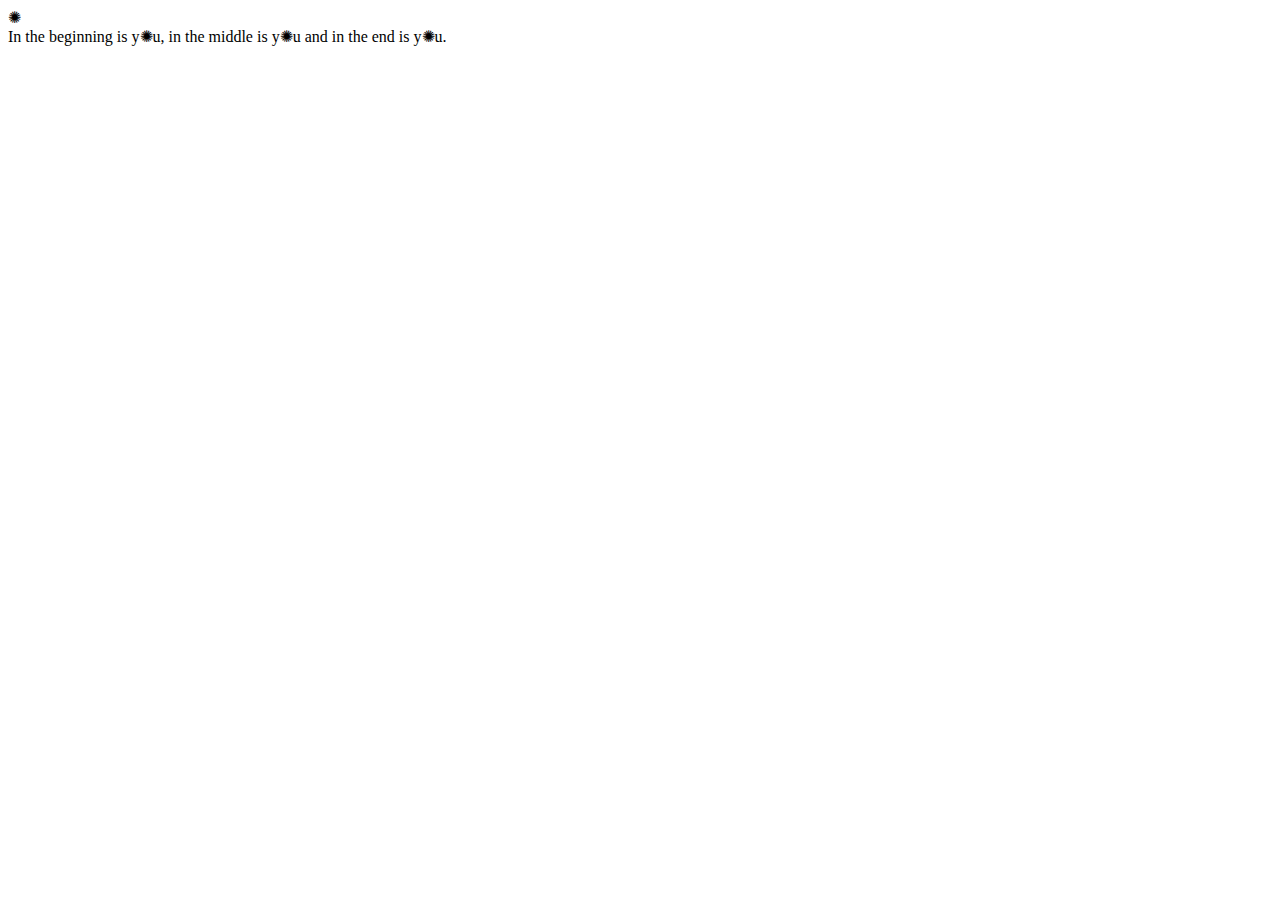
==== daylightsavings/index.html @ d75864a2 "organized file names" ====
<!DOCTYPE html>
<html>
<head>
	<meta charset="utf-8">
	<title>✺</title>
	<script src="script.js"></script>
	<link rel="stylesheet" href="styles.css">
	<style>
		#dst,
		#not-dst {
			display: none;
		}
	</style>
</head>
<body>

	<div class="cornersun" onclick="location.reload()">✺</div>
	
	<div id="dst">
	</div>

	<div id="not-dst">
	</div>

</body>	
</html>
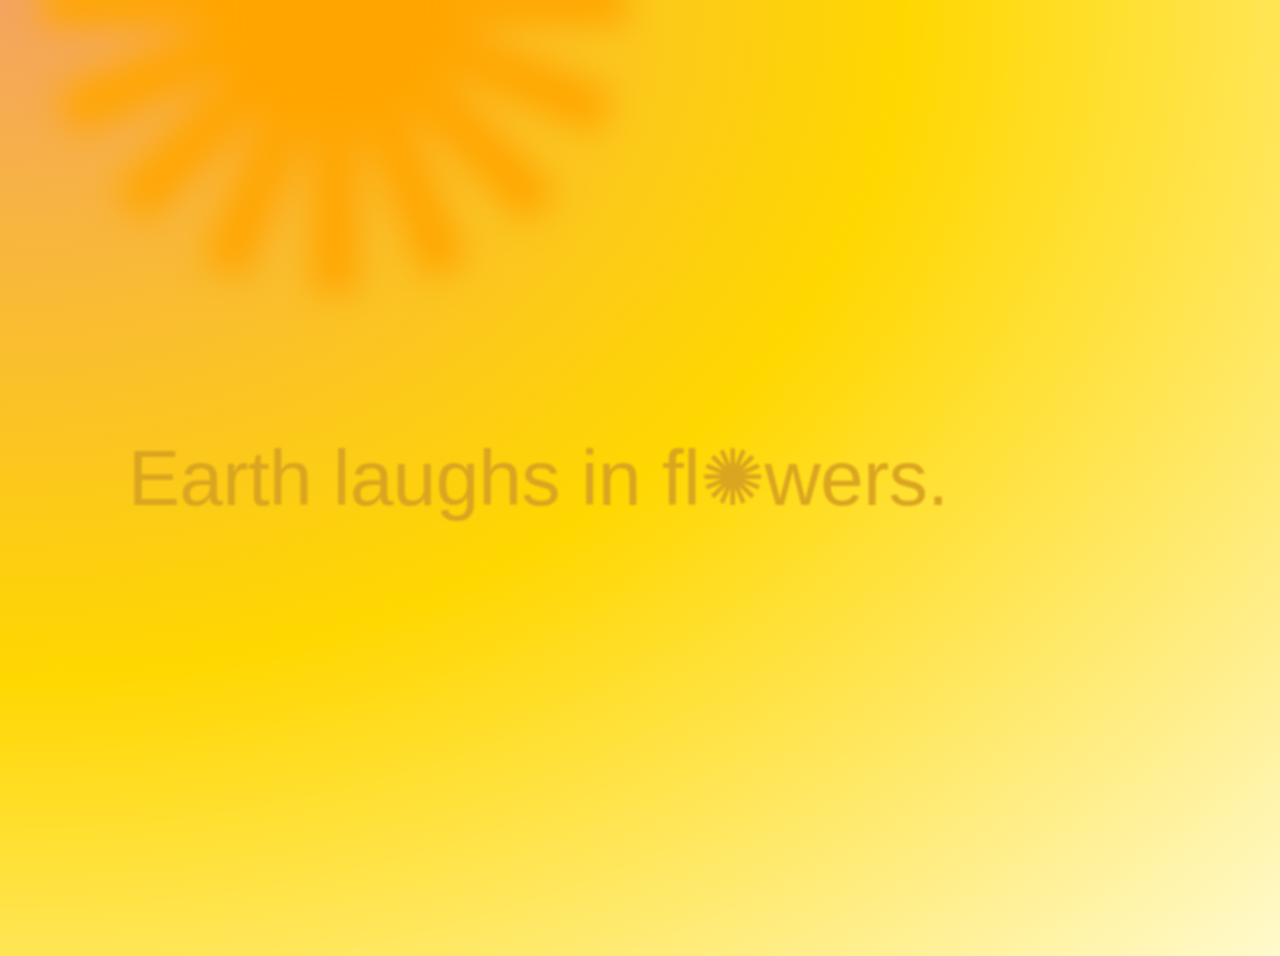
==== commit 354feaf4: "Fixed code from Laurel" ====
--- a/daylightsavings/index.html
+++ b/daylightsavings/index.html
@@ -2,8 +2,8 @@
 <html>
 <head>
 	<meta charset="utf-8">
-	<title>✺</title>
-	<script src="script.js"></script>
+	<title>DST Time Demo</title>
+	<script src="test.js"></script>
 	<link rel="stylesheet" href="styles.css">
 	<style>
 		#dst,
--- a/daylightsavings/styles.css
+++ b/daylightsavings/styles.css
@@ -0,0 +1,82 @@
+html {
+}
+
+body {
+    font-family: Helvetica, Arial, sans-serif;
+    font-size: 1rem;
+    padding: 20px;
+    display: flex;
+    flex-direction: column;
+    align-items: flex-start; 
+    justify-content: center;
+    height: 100vh;
+    background-image: radial-gradient(ellipse at top left, sandybrown, gold, lemonchiffon);
+    background-repeat: no-repeat;
+}
+
+body.daylight-savings {
+    background-image: radial-gradient(ellipse at top left, sandybrown, PaleTurquoise, deepskyblue);
+}
+
+body.daylight-savings #dst {
+    font-size: 78px;
+    color: white;
+    font-weight: 300;
+    letter-spacing: -0.5px;
+    padding: 100px;
+    text-align: center;
+    filter: blur(1px);
+    align-items: center;
+    justify-content: center;
+}
+
+body.daylight-savings .cornersun {
+    color: yellow;
+
+}
+
+#randomText, #not-dst {
+    font-size: 78px;
+    color: GoldenRod;
+    font-weight: 300;
+    letter-spacing: -0.5px;
+    padding: 100px;
+    text-align: center;
+    filter: blur(1px);
+    align-items: center;
+    justify-content: center;
+}
+
+.cornersun {
+    position: fixed;
+    top: 0;
+    left: 0;
+    font-size: 800px;
+    font-weight: 20;
+    word-break: keep-all;
+    line-height: 4%;
+    color: orange;
+    filter: blur(17px);
+    /* SPINNING */
+    animation-name: spin;
+    animation-duration: 30000ms;
+    animation-iteration-count: infinite;
+    animation-timing-function: linear; 
+}
+
+@keyframes spin {
+    from {
+        transform:rotate(0deg);
+    }
+    to {
+        transform:rotate(360deg);
+    }
+}
+
+.cornersun:hover {
+    cursor: pointer;
+  }
+
+.glow {
+    text-shadow: sandybrown 0 0 20px;
+}